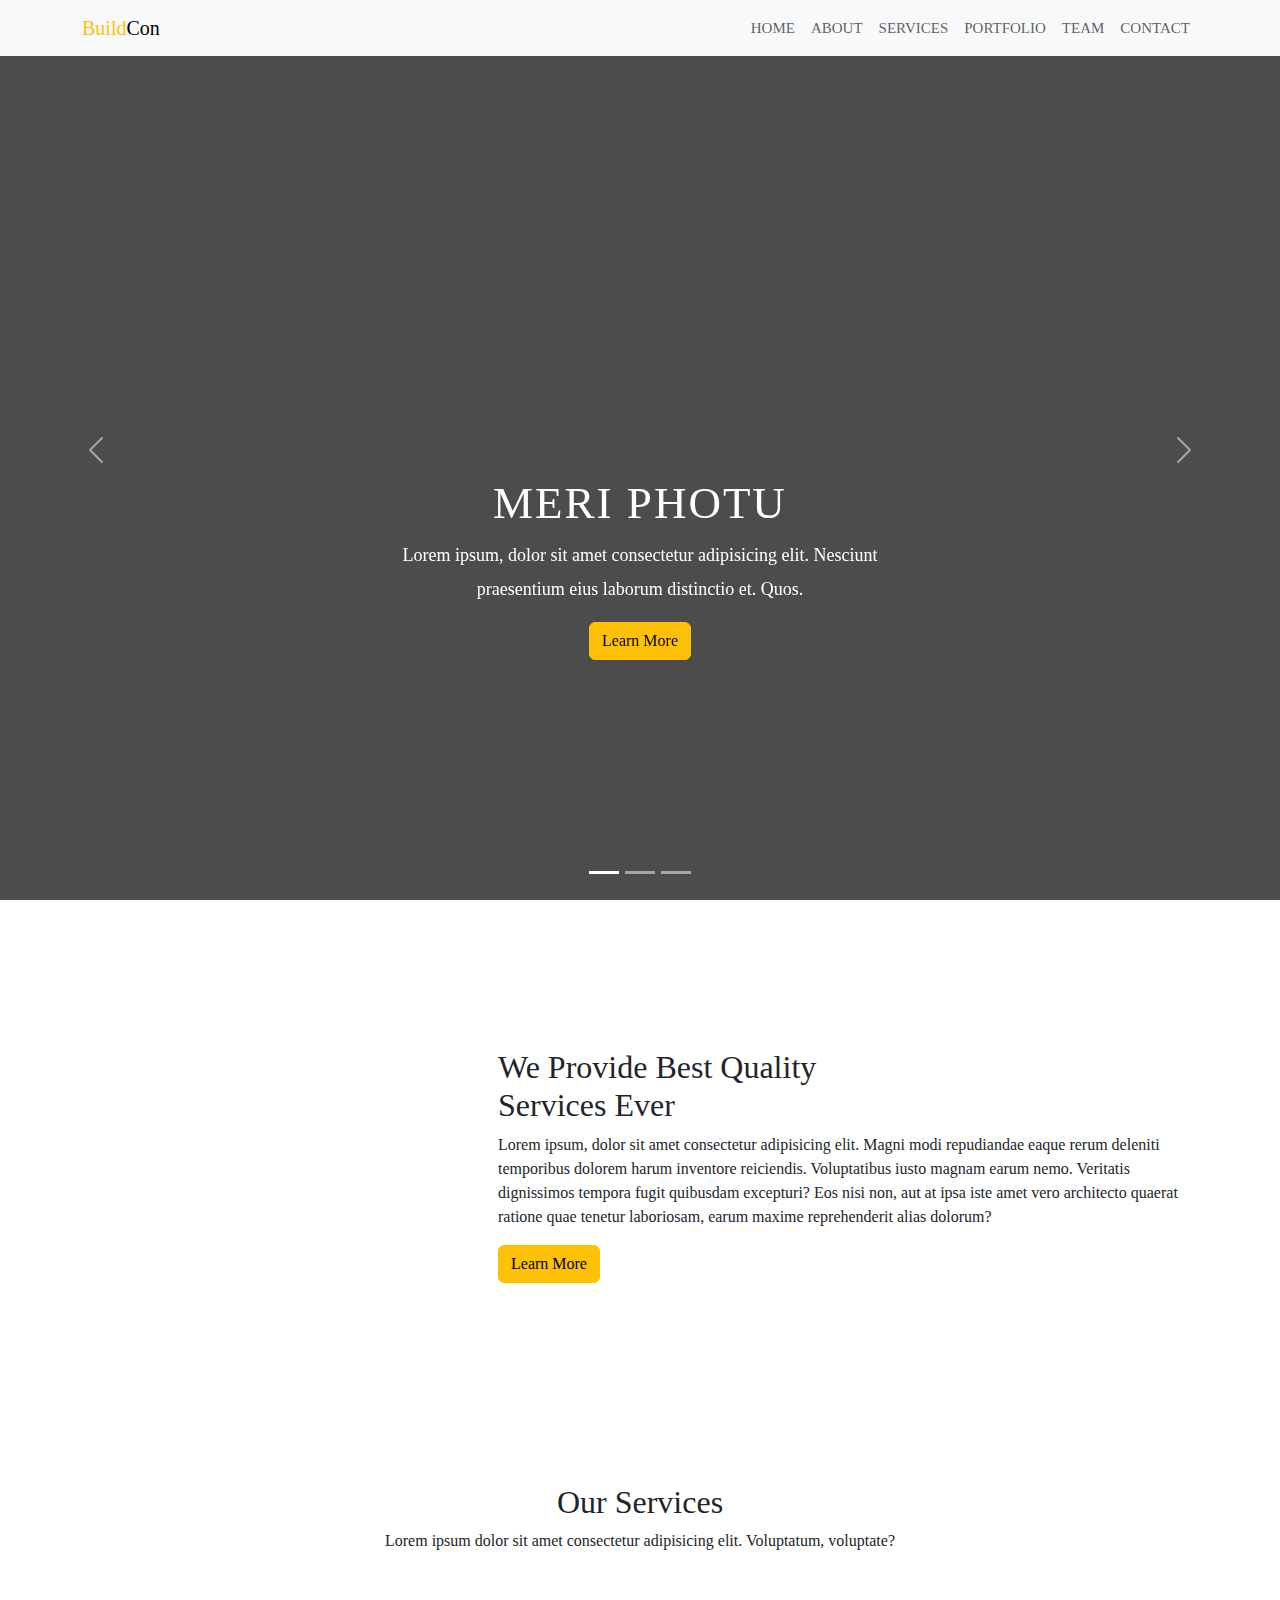
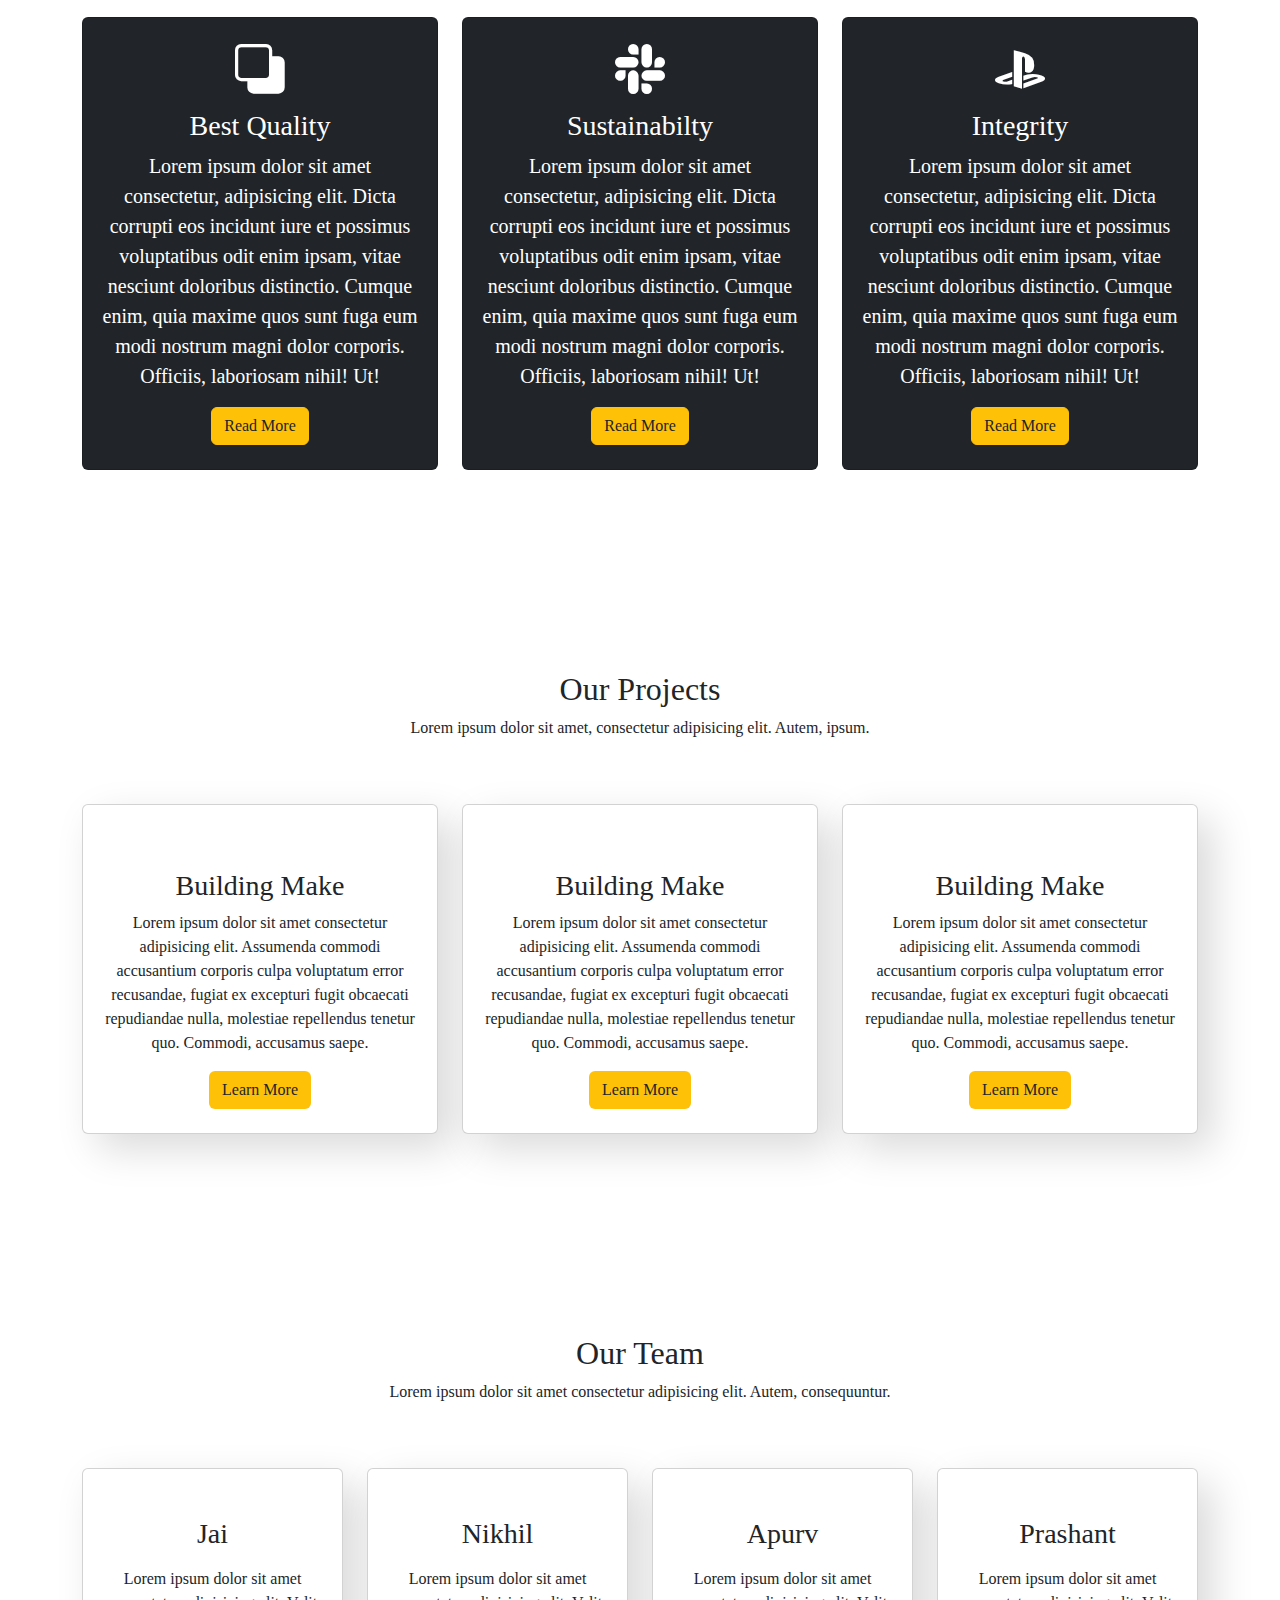
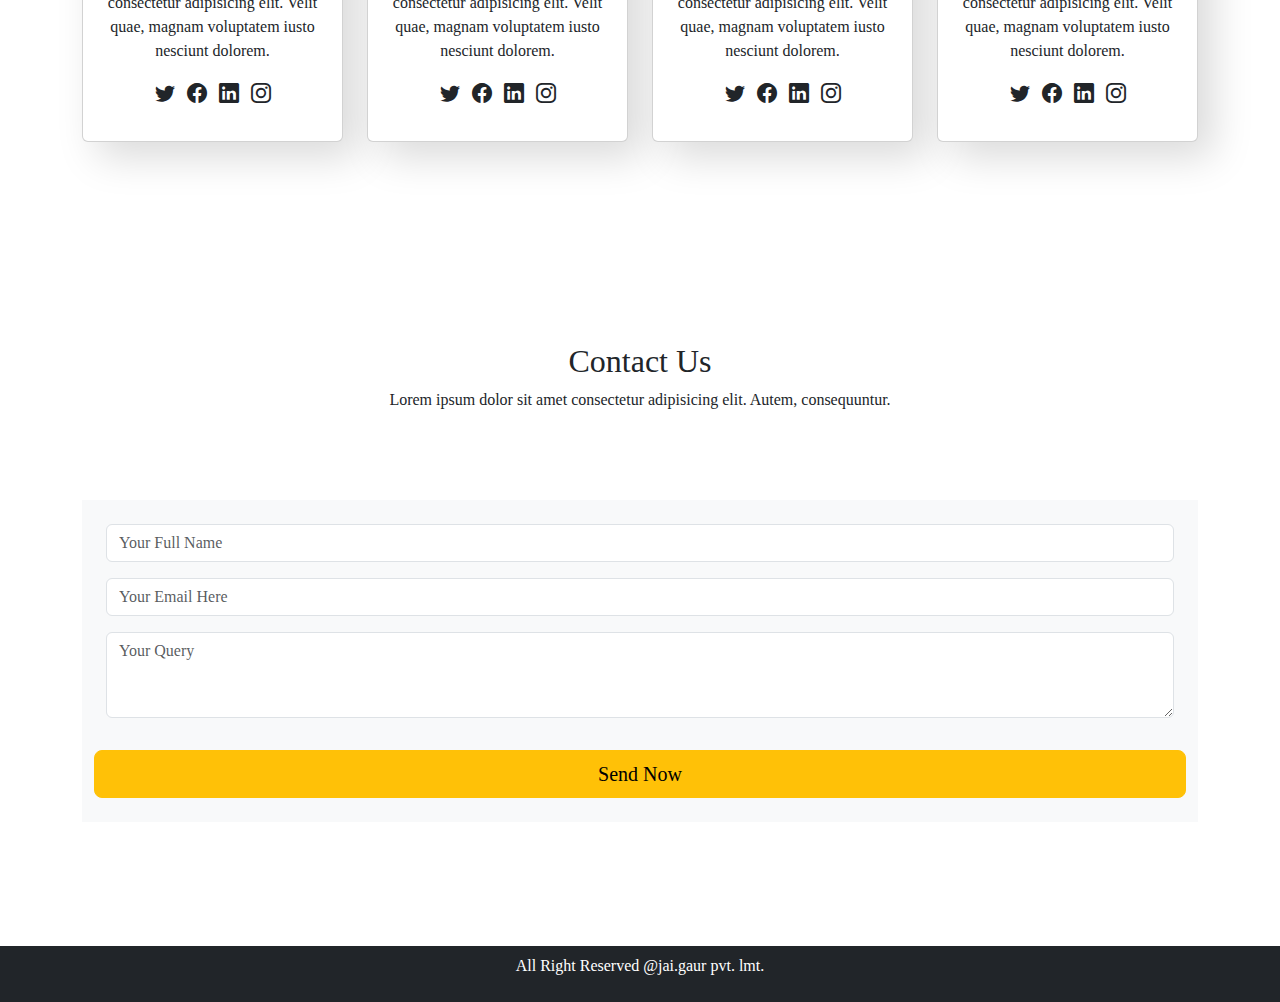
==== index.html @ 7650318f "Rename project.html to index.html" ====
<!DOCTYPE html>
<html lang="en">

<head>
  <meta charset="UTF-8">
  <meta http-equiv="X-UA-Compatible" content="IE=edge">
  <meta name="viewport" content="width=device-width, initial-scale=1.0">
  <title>Document</title>
  <link rel="stylesheet" href="https://cdn.jsdelivr.net/npm/bootstrap-icons@1.10.3/font/bootstrap-icons.css">
  <link href="https://cdn.jsdelivr.net/npm/bootstrap@5.0.2/dist/css/bootstrap.min.css" rel="stylesheet">
  <link rel="stylesheet" href="style.css">

</head>

<body>
  <nav class="navbar navbar-expand-lg navbar-light bg-light fixed-top">
    <div class="container">
      <a class="navbar-brand" href="#"><span class="text-warning">Build</span>Con</a>
      <button class="navbar-toggler" type="button" data-bs-toggle="collapse" data-bs-target="#navbarSupportedContent"
        aria-controls="navbarSupportedContent" aria-expanded="false" aria-label="Toggle navigation">
        <span class="navbar-toggler-icon"></span>
      </button>
      <div class="collapse navbar-collapse" id="navbarSupportedContent">
        <ul class="navbar-nav ms-auto mb-2 mb-lg-0">

          <li class="nav-item">
            <a class="nav-link" href="#home">Home</a>
          </li>
          <li class="nav-item">
            <a class="nav-link" href="#about">About</a>
          </li>
          <li class="nav-item">
            <a class="nav-link" href="#services">Services</a>
          </li>
          <li class="nav-item">
            <a class="nav-link" href="#portfolio">Portfolio</a>
          </li>
          <li class="nav-item">
            <a class="nav-link" href="#team">Team</a>
          </li>
          <li class="nav-item">
            <a class="nav-link" href="#contact">Contact</a>
          </li>

        </ul>

      </div>
    </div>
  </nav>
  <div id="carouselExampleCaptions" class="carousel slide" data-bs-ride="carousel">
    <div class="carousel-indicators">
      <button type="button" data-bs-target="#carouselExampleCaptions" data-bs-slide-to="0" class="active"
        aria-current="true" aria-label="Slide 1"></button>
      <button type="button" data-bs-target="#carouselExampleCaptions" data-bs-slide-to="1"
        aria-label="Slide 2"></button>
      <button type="button" data-bs-target="#carouselExampleCaptions" data-bs-slide-to="2"
        aria-label="Slide 3"></button>
    </div>
    <div class="carousel-inner">
      <div class="carousel-item active">
        <img src="/Bootstrap/project-1-img/home-3.jpg" class="d-block w-100" alt="...">
        <div class="carousel-caption">
          <h5>Meri photu</h5>
          <p>Lorem ipsum, dolor sit amet consectetur adipisicing elit. Nesciunt praesentium eius laborum distinctio et.
            Quos.</p>
          <p><a href="#" class="btn btn-warning mt-3">Learn More</a></p>
        </div>
      </div>
      <div class="carousel-item">
        <img src="/Bootstrap/project-1-img/home-1.jpg" class="d-block w-100" alt="...">
        <div class="carousel-caption">
          <h5>Second slide label</h5>
          <p>Lorem ipsum, dolor sit amet consectetur adipisicing elit. Nesciunt praesentium eius laborum distinctio et.
            Quos.</p>
          <p><a href="#" class="btn btn-warning mt-3">Learn More</a></p>
        </div>
      </div>
      <div class="carousel-item">
        <img src="/Bootstrap/project-1-img/home-2.jpg" class="d-block w-100" alt="...">
        <div class="carousel-caption ">
          <h5>Third slide label</h5>
          <p>Lorem ipsum, dolor sit amet consectetur adipisicing elit. Nesciunt praesentium eius laborum distinctio et.
            Quos.</p>
          <p><a href="#" class="btn btn-warning mt-3">Learn More</a></p>
        </div>
      </div>
    </div>
    <button class="carousel-control-prev" type="button" data-bs-target="#carouselExampleCaptions" data-bs-slide="prev">
      <span class="carousel-control-prev-icon" aria-hidden="true"></span>
      <span class="visually-hidden">Previous</span>
    </button>
    <button class="carousel-control-next" type="button" data-bs-target="#carouselExampleCaptions" data-bs-slide="next">
      <span class="carousel-control-next-icon" aria-hidden="true"></span>
      <span class="visually-hidden">Next</span>
    </button>
  </div>

  <section id="about" class="about section-padding">
    <div class="container">
      <div class="row">
        <div class="col-lg-4 col-md-12 col-12">
          <div class="about-img">
            <img src="project-1-img/about.jpg" alt="" class="img-fluid">
          </div>
        </div>
        <div class="col-lg-8 col-md-12 col-12 ps-lg-5 mt-md-5">
          <div class="about-text">
            <h2>We Provide Best Quality <br> Services Ever</h2>
            <p>Lorem ipsum, dolor sit amet consectetur adipisicing elit. Magni modi repudiandae eaque rerum deleniti
              temporibus dolorem harum inventore reiciendis. Voluptatibus iusto magnam earum nemo. Veritatis dignissimos
              tempora fugit quibusdam excepturi? Eos nisi non, aut at ipsa iste amet vero architecto quaerat ratione
              quae tenetur laboriosam, earum maxime reprehenderit alias dolorum?</p>
            <a href="#" class="btn btn-warning">Learn More</a>
          </div>
        </div>
      </div>
    </div>
  </section>


  <!-- section services -->

  <section id="services" class="services section-padding">
    <div class="container">
      <div class="row">
        <div class="col-md-12">
          <div class="section-header text-center pb-5">
            <h2>Our Services</h2>
            <p>Lorem ipsum dolor sit amet consectetur adipisicing elit. Voluptatum, voluptate?
            </p>
          </div>
        </div>
      </div>
      <div class="row">
        <div class="col-12 col-md-12 col-lg-4">
          <div class="card text-white text-center bg-dark pb-2">
            <div class="card-body">
              <i class="bi bi-subtract"></i>
              <h3 class="card-title">Best Quality</h3>
              <p class="lead">Lorem ipsum dolor sit amet consectetur, adipisicing elit. Dicta corrupti eos incidunt iure
                et possimus voluptatibus odit enim ipsam, vitae nesciunt doloribus distinctio. Cumque enim, quia maxime
                quos sunt fuga eum modi nostrum magni dolor corporis. Officiis, laboriosam nihil! Ut!
              </p>
              <button class="btn btn-warning text-dark">Read More</button>
            </div>
          </div>
        </div>
        <div class="col-12 col-md-12 col-lg-4">
          <div class="card text-white text-center bg-dark pb-2">
            <div class="card-body">
              <i class="bi bi-slack"></i>
              <h3 class="card-title">Sustainabilty</h3>
              <p class="lead">Lorem ipsum dolor sit amet consectetur, adipisicing elit. Dicta corrupti eos incidunt
                iure
                et possimus voluptatibus odit enim ipsam, vitae nesciunt doloribus distinctio. Cumque enim, quia
                maxime
                quos sunt fuga eum modi nostrum magni dolor corporis. Officiis, laboriosam nihil! Ut!
              </p>
              <button class="btn btn-warning text-dark">Read More</button>
            </div>
          </div>
        </div>
        <div class="col-12 col-md-12 col-lg-4">
          <div class="card text-white text-center bg-dark pb-2">
            <div class="card-body">
              <i class="bi bi-playstation"></i>
              <h3 class="card-title">Integrity</h3>
              <p class="lead">Lorem ipsum dolor sit amet consectetur, adipisicing elit. Dicta corrupti eos incidunt
                iure
                et possimus voluptatibus odit enim ipsam, vitae nesciunt doloribus distinctio. Cumque enim, quia
                maxime
                quos sunt fuga eum modi nostrum magni dolor corporis. Officiis, laboriosam nihil! Ut!
              </p>
              <button class="btn btn-warning text-dark">Read More</button>
            </div>
          </div>
        </div>
      </div>
    </div>
  </section>

  <section id="portfolio" class="portfolio section-padding">
    <div class="container">
      <div class="row">
        <div class="col-md-12">
          <div class="section-header text-center pb-5">
            <h2>Our Projects</h2>
            <p>Lorem ipsum dolor sit amet, consectetur adipisicing elit. Autem, ipsum.</p>
          </div>
        </div>
      </div>
      <div class="row">
        <div class="col-12 col-md-12 col-lg-4">
          <div class="card text-center bg-white pb-2">
            <div class="card-body text-dark">
              <div class="img-area mb-4">
                <img src="/Bootstrap/project-1-img/project-1.jpg" alt="" class="img-fluid">
              </div>
              <h3 class="card-title">Building Make</h3>
              <p> Lorem ipsum dolor sit amet consectetur adipisicing elit. Assumenda commodi accusantium corporis culpa
                voluptatum error recusandae, fugiat ex excepturi fugit obcaecati repudiandae nulla, molestiae
                repellendus tenetur quo. Commodi, accusamus saepe.
              </p>
              <button class="btn bg-warning text-dark">Learn More</button>
            </div>
          </div>
        </div>
        <div class="col-12 col-md-12 col-lg-4">
          <div class="card text-center bg-white pb-2">
            <div class="card-body text-dark">
              <div class="img-area mb-4">
                <img src="/Bootstrap/project-1-img/project-2.jpg" alt="" class="img-fluid">
              </div>
              <h3 class="card-title">Building Make</h3>
              <p> Lorem ipsum dolor sit amet consectetur adipisicing elit. Assumenda commodi accusantium corporis culpa
                voluptatum error recusandae, fugiat ex excepturi fugit obcaecati repudiandae nulla, molestiae
                repellendus tenetur quo. Commodi, accusamus saepe.
              </p>
              <button class="btn bg-warning text-dark">Learn More</button>
            </div>
          </div>
        </div>
        <div class="col-12 col-md-12 col-lg-4">
          <div class="card text-center bg-white pb-2">
            <div class="card-body text-dark">
              <div class="img-area mb-4">
                <img src="/Bootstrap/project-1-img/project-3.jpg" alt="" class="img-fluid">
              </div>
              <h3 class="card-title">Building Make</h3>
              <p> Lorem ipsum dolor sit amet consectetur adipisicing elit. Assumenda commodi accusantium corporis culpa
                voluptatum error recusandae, fugiat ex excepturi fugit obcaecati repudiandae nulla, molestiae
                repellendus tenetur quo. Commodi, accusamus saepe.
              </p>
              <button class="btn bg-warning text-dark">Learn More</button>
            </div>
          </div>
        </div>
      </div>
    </div>
  </section>


  <!-- team section -->
  <section id="team" class="team section-padding">
    <div class="container">
      <div class="row">
        <div class="col-md-12">
          <div class="section-header text-center pb-5">
            <h2>Our Team</h2>
            <p>Lorem ipsum dolor sit amet consectetur adipisicing elit. Autem, consequuntur.</p>
          </div>
        </div>
      </div>
      <div class="row">
        <div class="col-12 col-md-6 col-lg-3">
          <div class="card text-center">
            <div class="card-body">
              <img src="/Bootstrap/project-1-img/team-1.jpg" alt="" class="img-fluid rounded-circle">
              <h3 class="card-title py-2">Jai</h3>
              <p class="card-text">Lorem ipsum dolor sit amet consectetur adipisicing elit. Velit quae, magnam
                voluptatem
                iusto nesciunt dolorem.</p>
              <p class="socials">
                <i class="bi bi-twitter text-dark mx-1"></i>
                <i class="bi bi-facebook text-dark mx-1"></i>
                <i class="bi bi-linkedin text-dark mx-1"></i>
                <i class="bi bi-instagram text-dark mx-1"></i>
              </p>
            </div>
          </div>
        </div>
        <div class="col-12 col-md-6 col-lg-3">
          <div class="card text-center">
            <div class="card-body">
              <img src="/Bootstrap/project-1-img/team-2.jpg" alt="" class="img-fluid rounded-circle">
              <h3 class="card-title py-2">Nikhil</h3>
              <p class="card-text">Lorem ipsum dolor sit amet consectetur adipisicing elit. Velit quae, magnam
                voluptatem
                iusto nesciunt dolorem.</p>
              <p class="socials">
                <i class="bi bi-twitter text-dark mx-1"></i>
                <i class="bi bi-facebook text-dark mx-1"></i>
                <i class="bi bi-linkedin text-dark mx-1"></i>
                <i class="bi bi-instagram text-dark mx-1"></i>
              </p>
            </div>
          </div>
        </div>
        <div class="col-12 col-md-6 col-lg-3">
          <div class="card text-center">
            <div class="card-body">
              <img src="/Bootstrap/project-1-img/team-3.jpg" alt="" class="img-fluid rounded-circle">
              <h3 class="card-title py-2">Apurv</h3>
              <p class="card-text">Lorem ipsum dolor sit amet consectetur adipisicing elit. Velit quae, magnam
                voluptatem
                iusto nesciunt dolorem.</p>
              <p class="socials">
                <i class="bi bi-twitter text-dark mx-1"></i>
                <i class="bi bi-facebook text-dark mx-1"></i>
                <i class="bi bi-linkedin text-dark mx-1"></i>
                <i class="bi bi-instagram text-dark mx-1"></i>
              </p>
            </div>
          </div>
        </div>
        <div class="col-12 col-md-6 col-lg-3">
          <div class="card text-center">
            <div class="card-body">
              <img src="/Bootstrap/project-1-img/team-4.jpg" alt="" class="img-fluid rounded-circle">
              <h3 class="card-title py-2">Prashant</h3>
              <p class="card-text">Lorem ipsum dolor sit amet consectetur adipisicing elit. Velit quae, magnam
                voluptatem
                iusto nesciunt dolorem.</p>
              <p class="socials">
                <i class="bi bi-twitter text-dark mx-1"></i>
                <i class="bi bi-facebook text-dark mx-1"></i>
                <i class="bi bi-linkedin text-dark mx-1"></i>
                <i class="bi bi-instagram text-dark mx-1"></i>
              </p>
            </div>
          </div>
        </div>
      </div>
    </div>
  </section>

  <!-- contact section -->
  
  <section id="contact" class="contact section-padding">
    <div class="container">
      <div class="row">
        <div class="col-md-12">
          <div class="section-header text-center pb-5">
            <h2>Contact Us  </h2>
            <p>Lorem ipsum dolor sit amet consectetur adipisicing elit. Autem, consequuntur.</p>
          </div>
        </div>
      </div>

      <div class="row m-0">
        <div class="col-md-12 p-0 pt-4 pb-4">
          <form action="#" class="bg-light p-4 m-auto">
            <div class="row">
              <div class="col-md-12">
                <div class="mb-3">
                  <input type="text" class="form-control" required placeholder="Your Full Name">
                </div>
              </div>
              <div class="col-md-12">
                <div class="mb-3">
                  <input type="text" class="form-control" required placeholder="Your Email Here">
                </div>
              </div>
              <div class="col-md-12">
                <div class="mb-3">
                  <textarea rows="3" required class="form-control" placeholder="Your Query"></textarea>
                </div>
              </div>
              <button class="btn btn-warning btn-lg btn-block mt-3">Send Now</button>
            </div>
          </form>
        </div>
      </div>
    </div>
  </section>

  <!-- footer -->

  <footer class="bg-dark p-2 text-center">
    <div class="container">
      <p class="text-white">All Right Reserved @jai.gaur pvt. lmt.</p>
    </div>
  </footer>

  <script src="https://cdn.jsdelivr.net/npm/bootstrap@5.0.2/dist/js/bootstrap.bundle.min.js"></script>
</body>

</html>
---- style.css ----
*{
    font-family: montserrat;
}
body{
    background: f1fbff;
}
.section-padding{
    padding: 100px 0px;
}
.carousel-item{
    height: 100vh;
    min-height: 300px;
}
.carousel-caption{
    bottom: 220px;
    z-index: 2;
}
.carousel-caption h5{
    font-size: 45px;
    text-transform: uppercase;
    letter-spacing: 2px;
    margin-top: 25px;
}
.carousel-caption p{
    width: 60%;
    margin: auto;
    font-size: 18px;
    line-height: 1.9;
}
.carousel-inner::before{
    content: '';
    position: absolute;
    width: 100%;
    height: 100%;
    top: 0;
    left: 0;
    background-color: rgba(0, 0, 0,0.7 );
    z-index: 1;
}
.navbar-nav a{
    font-size: 15px;
    text-transform: uppercase;
    font-weight: 500;
}
.navbar-light .navbar-light-brand{
    color: #000;
    font-size: 25px;
    text-transform: uppercase;
    font-weight: 700;
    letter-spacing: 2px;
}
.navbar-light .navbar-brand:focus,
.navbar-light .navbar-brand:hover{
    color: #000;
}
.w-100{
    height: 100vh;
}

.services .card-body i{
    font-size: 50px;
}

.team .card-body i{
    font-size: 20px;
}

.portfolio .card{
    box-shadow: 15px 15px 40px rgba(0, 0, 0,0.15 );
}

.team .card{
    box-shadow: 15px 15px 40px rgba(0, 0, 0,0.15 );
}
/* === responsive css === */

@media only screen and (min-width: 768px) and (max-width: 991px){
    .carousel-caption{
        bottom: 370px;
    }
    .carousel-caption p{
        width: 100%;
    }
    .card{
        margin-bottom: 30px;
    }
    .img-area img{
        width: 100%;
    }
}

@media only screen and (max-width: 767px){
    .navbar-nav{
        text-align: center;
    }
    .carousel-caption{
        bottom: 125px;
    }
    .carousel-caption h5{
        font-size: 17px;
    }
    .carousel-caption a{
        padding: 10px 15px;
    }
    .carousel-caption p{
        width: 100%;
        line-height: 1.6;
        font-size: 12px;
    }
    .about-text{
        padding-top: 50px;
    }
    .card{
        margin-bottom: 30px;
    }
}
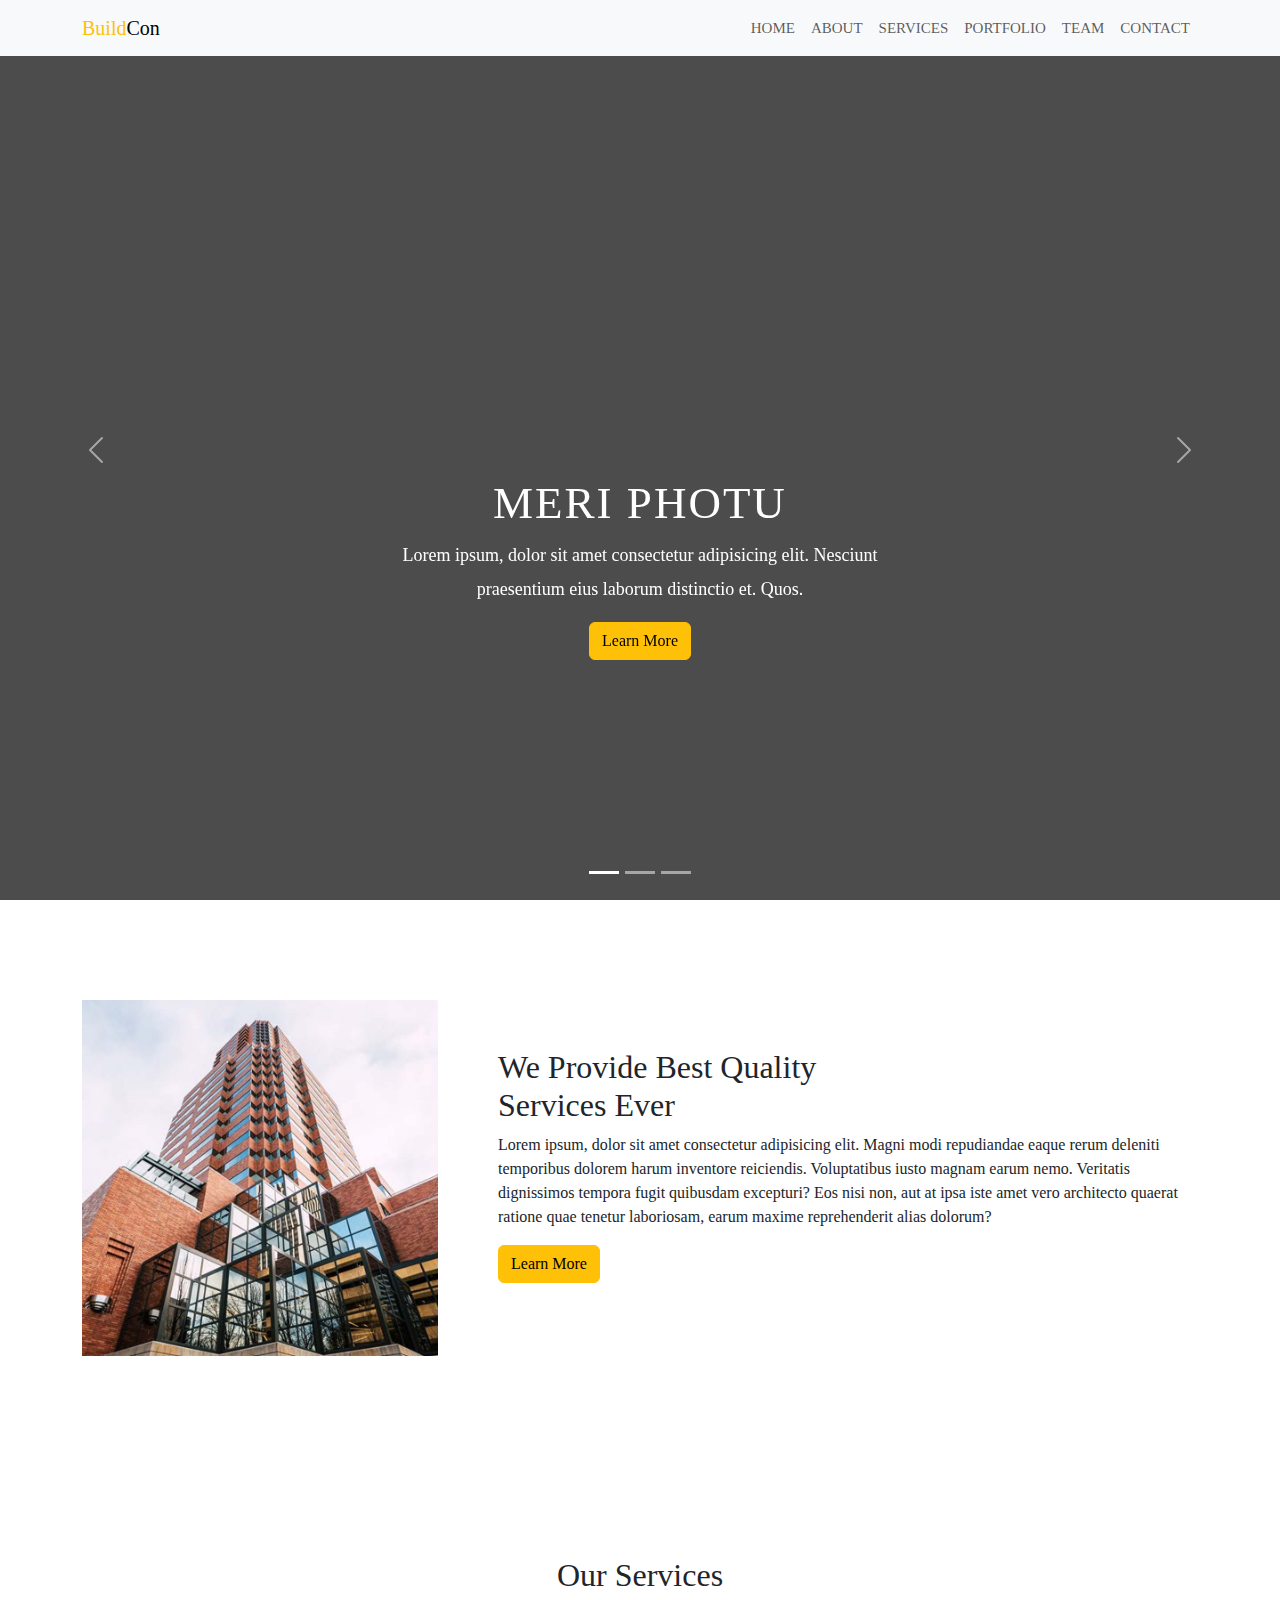
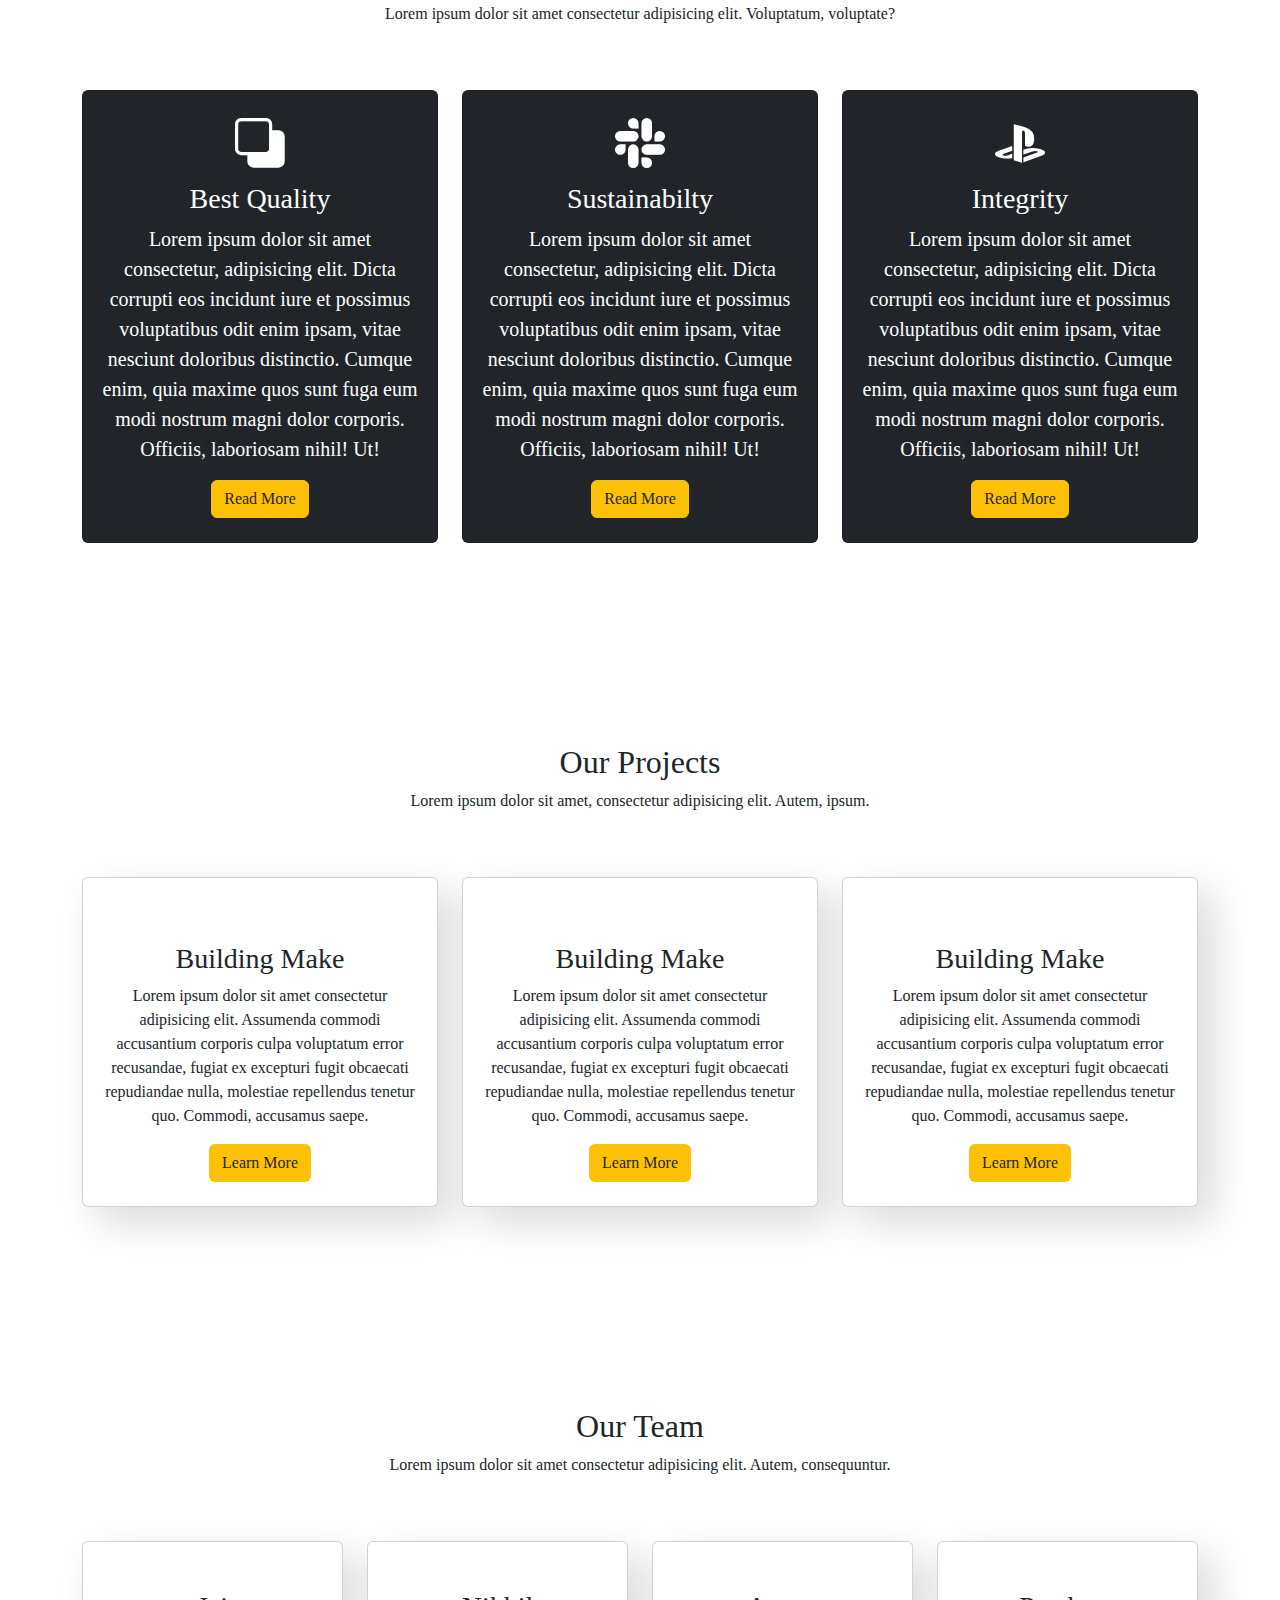
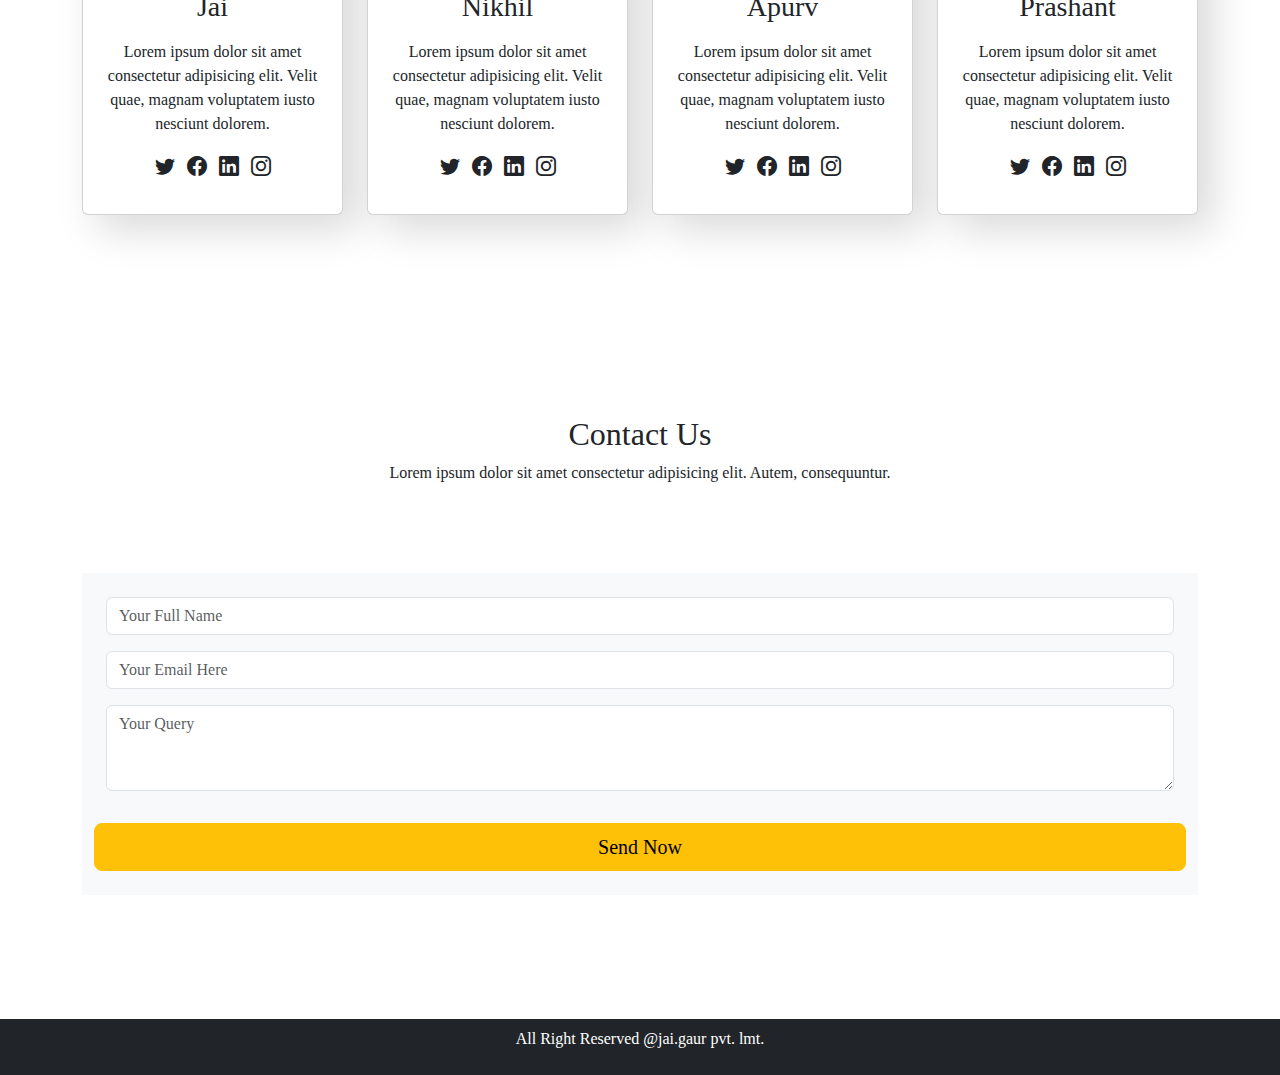
==== commit 6aa789c1: "Update index.html" ====
--- a/index.html
+++ b/index.html
@@ -5,7 +5,7 @@
   <meta charset="UTF-8">
   <meta http-equiv="X-UA-Compatible" content="IE=edge">
   <meta name="viewport" content="width=device-width, initial-scale=1.0">
-  <title>Document</title>
+  <title>Build Con</title>
   <link rel="stylesheet" href="https://cdn.jsdelivr.net/npm/bootstrap-icons@1.10.3/font/bootstrap-icons.css">
   <link href="https://cdn.jsdelivr.net/npm/bootstrap@5.0.2/dist/css/bootstrap.min.css" rel="stylesheet">
   <link rel="stylesheet" href="style.css">
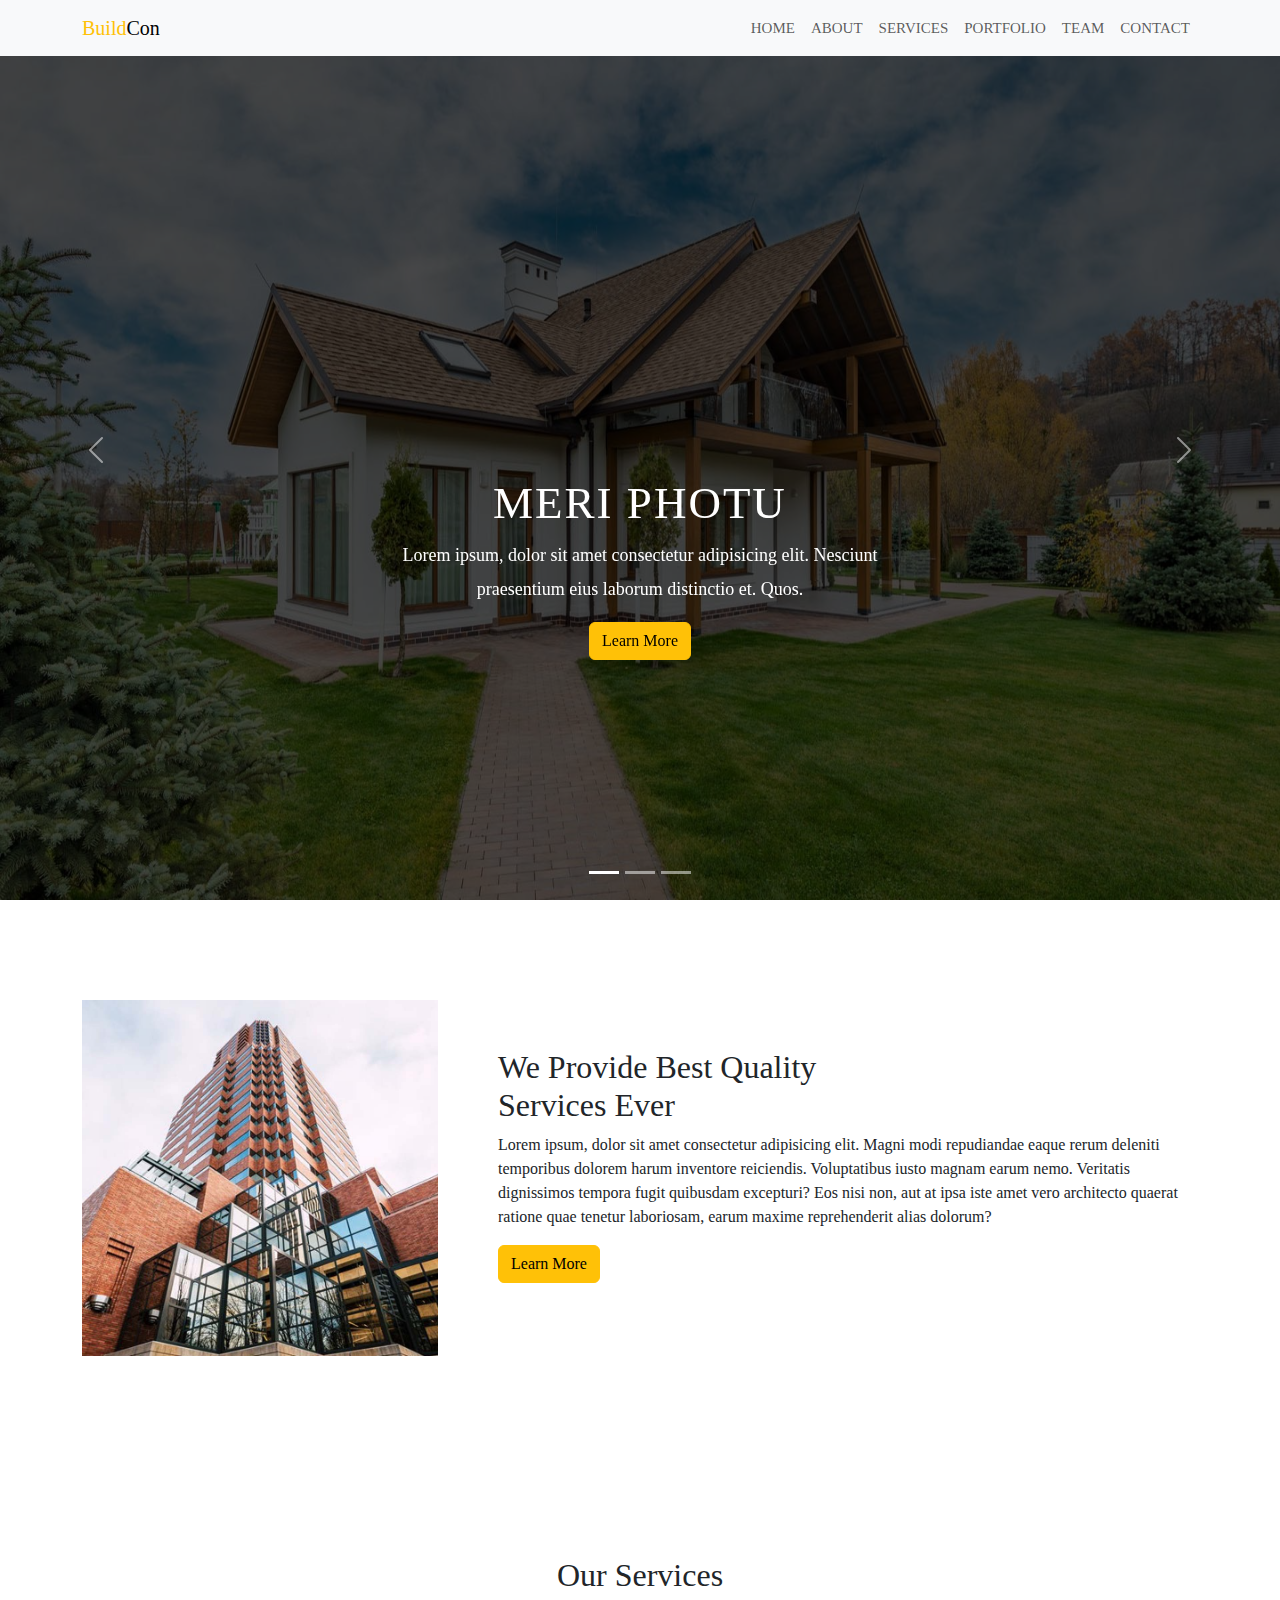
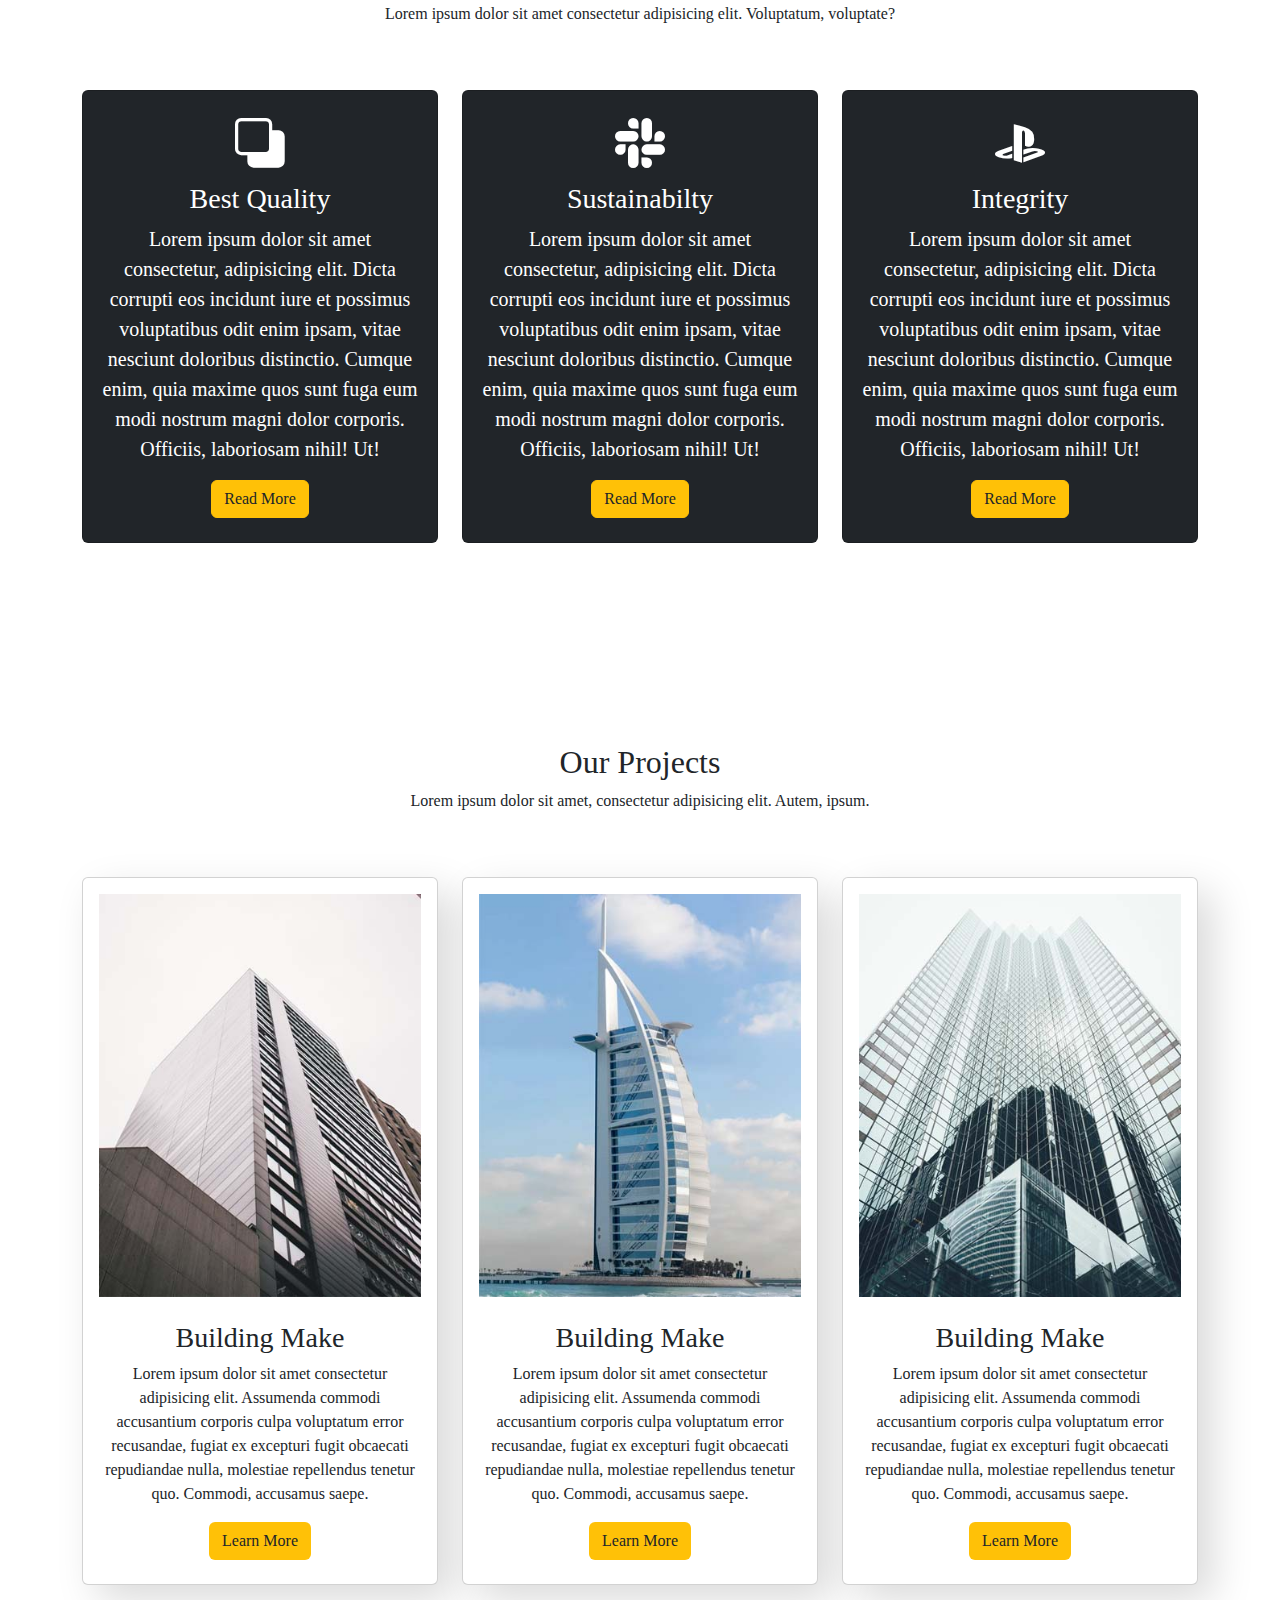
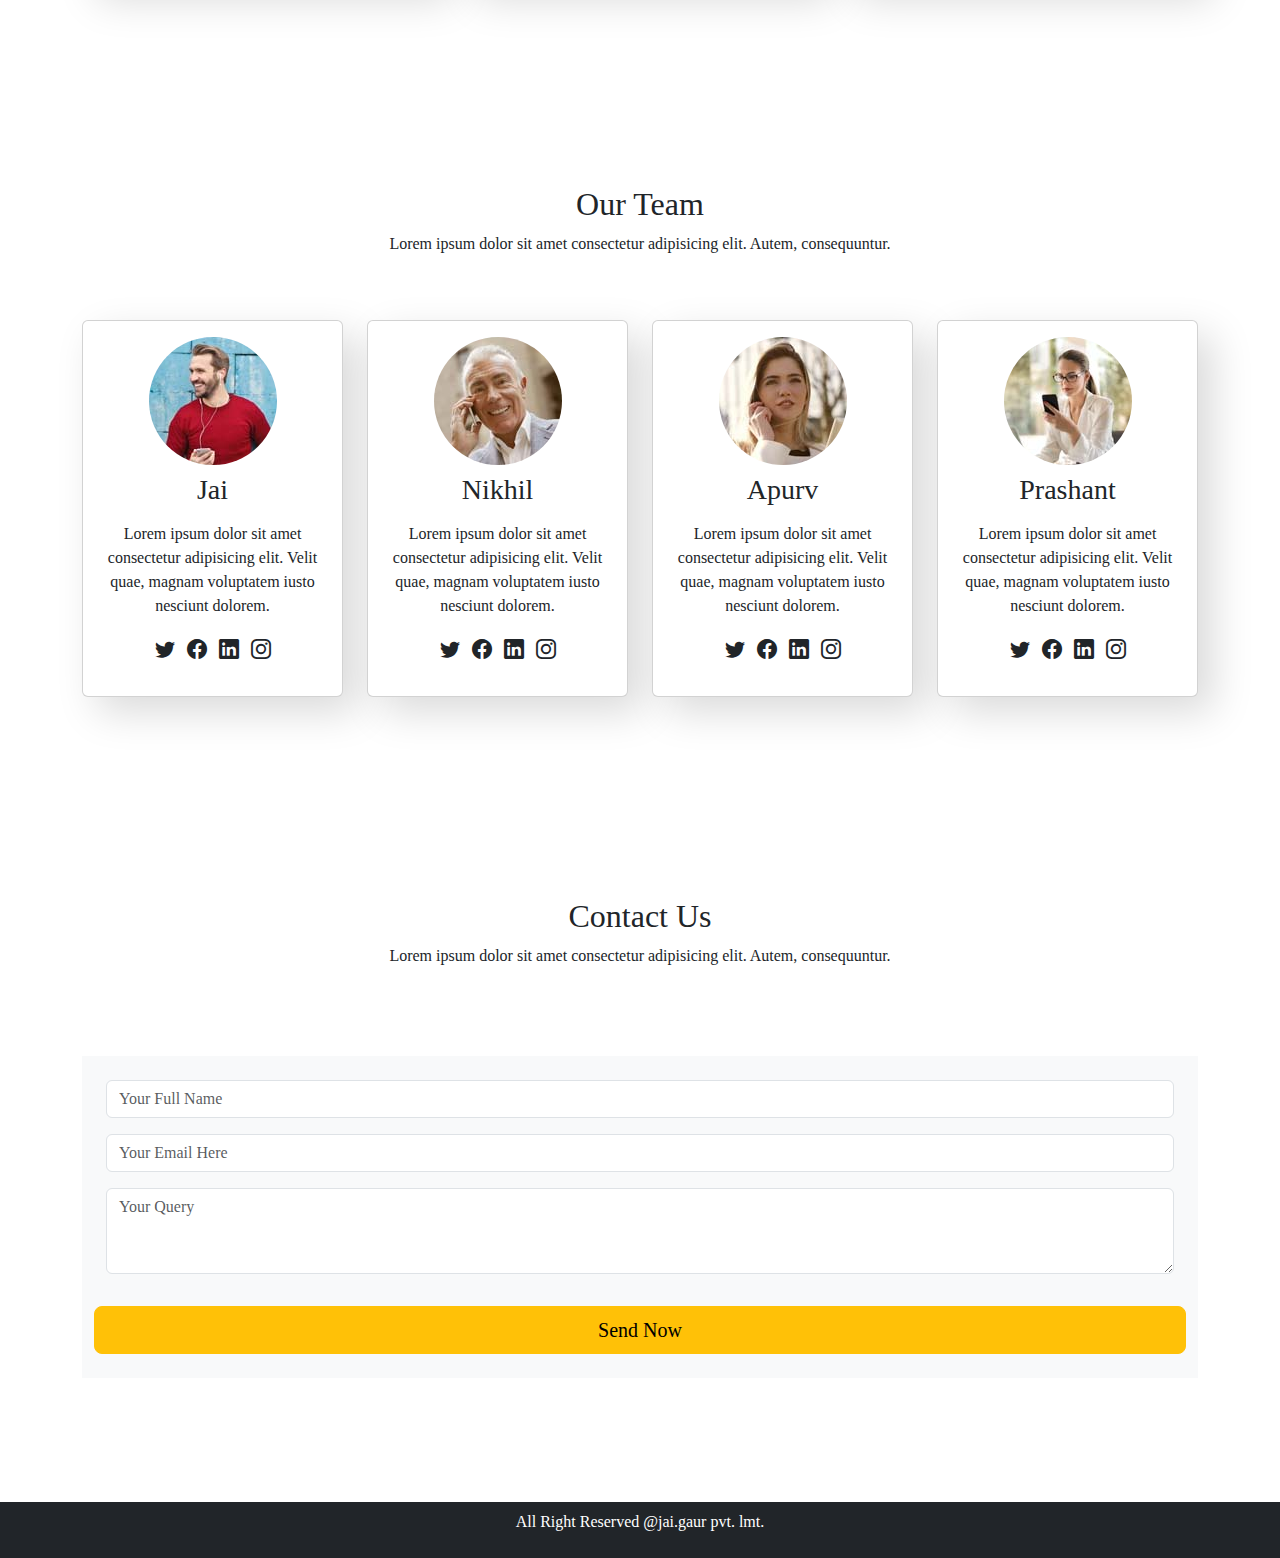
==== commit 65772e94: "Update index.html" ====
--- a/index.html
+++ b/index.html
@@ -58,7 +58,7 @@
     </div>
     <div class="carousel-inner">
       <div class="carousel-item active">
-        <img src="/Bootstrap/project-1-img/home-3.jpg" class="d-block w-100" alt="...">
+        <img src="/project-1-img/home-3.jpg" class="d-block w-100" alt="...">
         <div class="carousel-caption">
           <h5>Meri photu</h5>
           <p>Lorem ipsum, dolor sit amet consectetur adipisicing elit. Nesciunt praesentium eius laborum distinctio et.
@@ -67,7 +67,7 @@
         </div>
       </div>
       <div class="carousel-item">
-        <img src="/Bootstrap/project-1-img/home-1.jpg" class="d-block w-100" alt="...">
+        <img src="project-1-img/home-1.jpg" class="d-block w-100" alt="...">
         <div class="carousel-caption">
           <h5>Second slide label</h5>
           <p>Lorem ipsum, dolor sit amet consectetur adipisicing elit. Nesciunt praesentium eius laborum distinctio et.
@@ -76,7 +76,7 @@
         </div>
       </div>
       <div class="carousel-item">
-        <img src="/Bootstrap/project-1-img/home-2.jpg" class="d-block w-100" alt="...">
+        <img src="/project-1-img/home-2.jpg" class="d-block w-100" alt="...">
         <div class="carousel-caption ">
           <h5>Third slide label</h5>
           <p>Lorem ipsum, dolor sit amet consectetur adipisicing elit. Nesciunt praesentium eius laborum distinctio et.
@@ -194,7 +194,7 @@
           <div class="card text-center bg-white pb-2">
             <div class="card-body text-dark">
               <div class="img-area mb-4">
-                <img src="/Bootstrap/project-1-img/project-1.jpg" alt="" class="img-fluid">
+                <img src="/project-1-img/project-1.jpg" alt="" class="img-fluid">
               </div>
               <h3 class="card-title">Building Make</h3>
               <p> Lorem ipsum dolor sit amet consectetur adipisicing elit. Assumenda commodi accusantium corporis culpa
@@ -209,7 +209,7 @@
           <div class="card text-center bg-white pb-2">
             <div class="card-body text-dark">
               <div class="img-area mb-4">
-                <img src="/Bootstrap/project-1-img/project-2.jpg" alt="" class="img-fluid">
+                <img src="/project-1-img/project-2.jpg" alt="" class="img-fluid">
               </div>
               <h3 class="card-title">Building Make</h3>
               <p> Lorem ipsum dolor sit amet consectetur adipisicing elit. Assumenda commodi accusantium corporis culpa
@@ -224,7 +224,7 @@
           <div class="card text-center bg-white pb-2">
             <div class="card-body text-dark">
               <div class="img-area mb-4">
-                <img src="/Bootstrap/project-1-img/project-3.jpg" alt="" class="img-fluid">
+                <img src="/project-1-img/project-3.jpg" alt="" class="img-fluid">
               </div>
               <h3 class="card-title">Building Make</h3>
               <p> Lorem ipsum dolor sit amet consectetur adipisicing elit. Assumenda commodi accusantium corporis culpa
@@ -255,7 +255,7 @@
         <div class="col-12 col-md-6 col-lg-3">
           <div class="card text-center">
             <div class="card-body">
-              <img src="/Bootstrap/project-1-img/team-1.jpg" alt="" class="img-fluid rounded-circle">
+              <img src="/project-1-img/team-1.jpg" alt="" class="img-fluid rounded-circle">
               <h3 class="card-title py-2">Jai</h3>
               <p class="card-text">Lorem ipsum dolor sit amet consectetur adipisicing elit. Velit quae, magnam
                 voluptatem
@@ -272,7 +272,7 @@
         <div class="col-12 col-md-6 col-lg-3">
           <div class="card text-center">
             <div class="card-body">
-              <img src="/Bootstrap/project-1-img/team-2.jpg" alt="" class="img-fluid rounded-circle">
+              <img src="/project-1-img/team-2.jpg" alt="" class="img-fluid rounded-circle">
               <h3 class="card-title py-2">Nikhil</h3>
               <p class="card-text">Lorem ipsum dolor sit amet consectetur adipisicing elit. Velit quae, magnam
                 voluptatem
@@ -289,7 +289,7 @@
         <div class="col-12 col-md-6 col-lg-3">
           <div class="card text-center">
             <div class="card-body">
-              <img src="/Bootstrap/project-1-img/team-3.jpg" alt="" class="img-fluid rounded-circle">
+              <img src="/project-1-img/team-3.jpg" alt="" class="img-fluid rounded-circle">
               <h3 class="card-title py-2">Apurv</h3>
               <p class="card-text">Lorem ipsum dolor sit amet consectetur adipisicing elit. Velit quae, magnam
                 voluptatem
@@ -306,7 +306,7 @@
         <div class="col-12 col-md-6 col-lg-3">
           <div class="card text-center">
             <div class="card-body">
-              <img src="/Bootstrap/project-1-img/team-4.jpg" alt="" class="img-fluid rounded-circle">
+              <img src="/project-1-img/team-4.jpg" alt="" class="img-fluid rounded-circle">
               <h3 class="card-title py-2">Prashant</h3>
               <p class="card-text">Lorem ipsum dolor sit amet consectetur adipisicing elit. Velit quae, magnam
                 voluptatem
